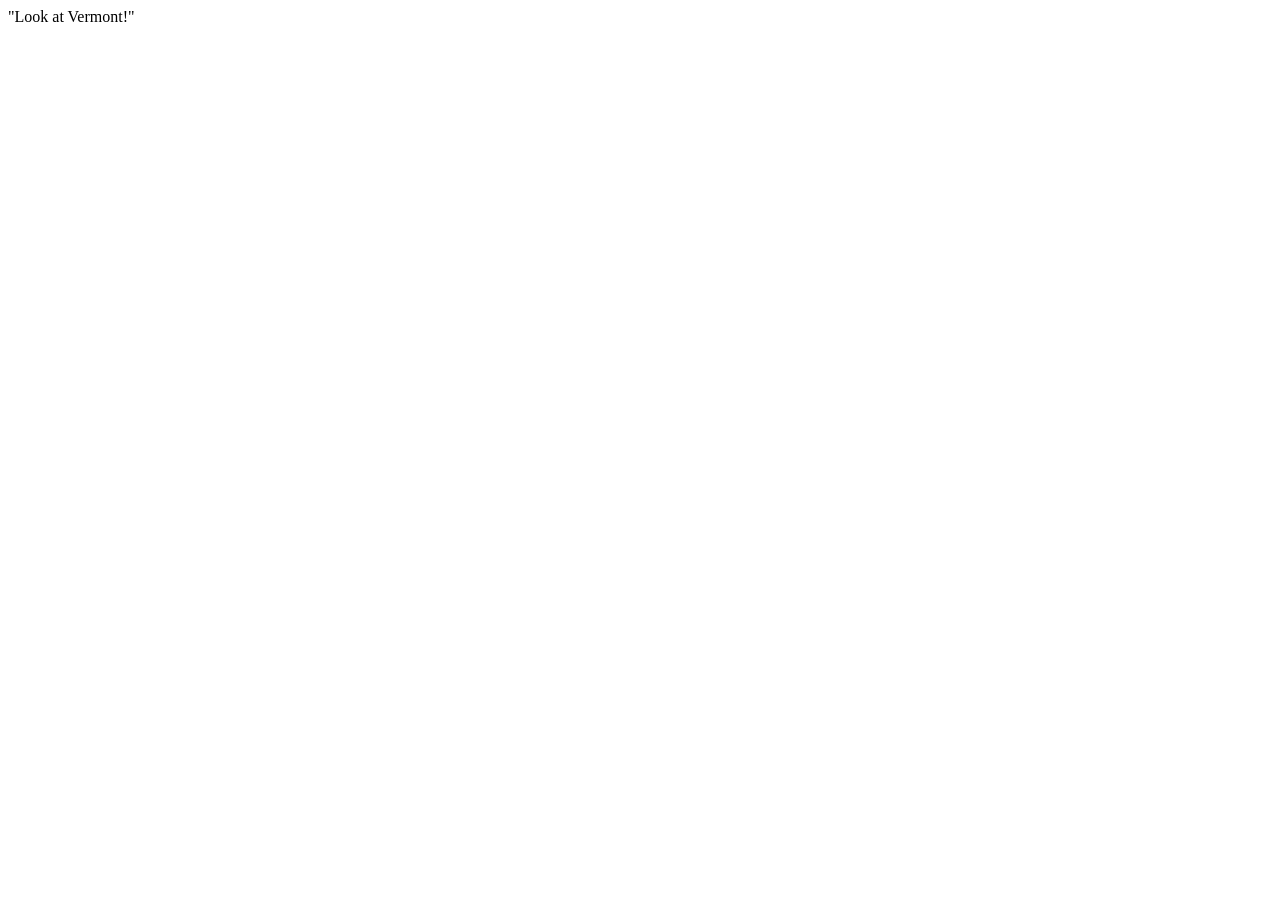
==== site/index.html @ b813f541 "add name, github, header" ====
<!DOCTYPE html>
<html lang="en">
  <head>
    <meta charset="UTF-8">
    <meta name="viewport" content="width=device-width,initial-scale=1">
    <title>Isaiah Clarke|isclarke</title>
    <link href="css/reset.css" rel="stylesheet"><!-- DO NOT EDIT THIS LINE -->
    <link href="css/style.css" rel="stylesheet"><!-- DO NOT EDIT THIS LINE -->
  </head>
  <body>
    <main>
        <header> "Look at Vermont!" </header>
    </main>
  </body>
</html>
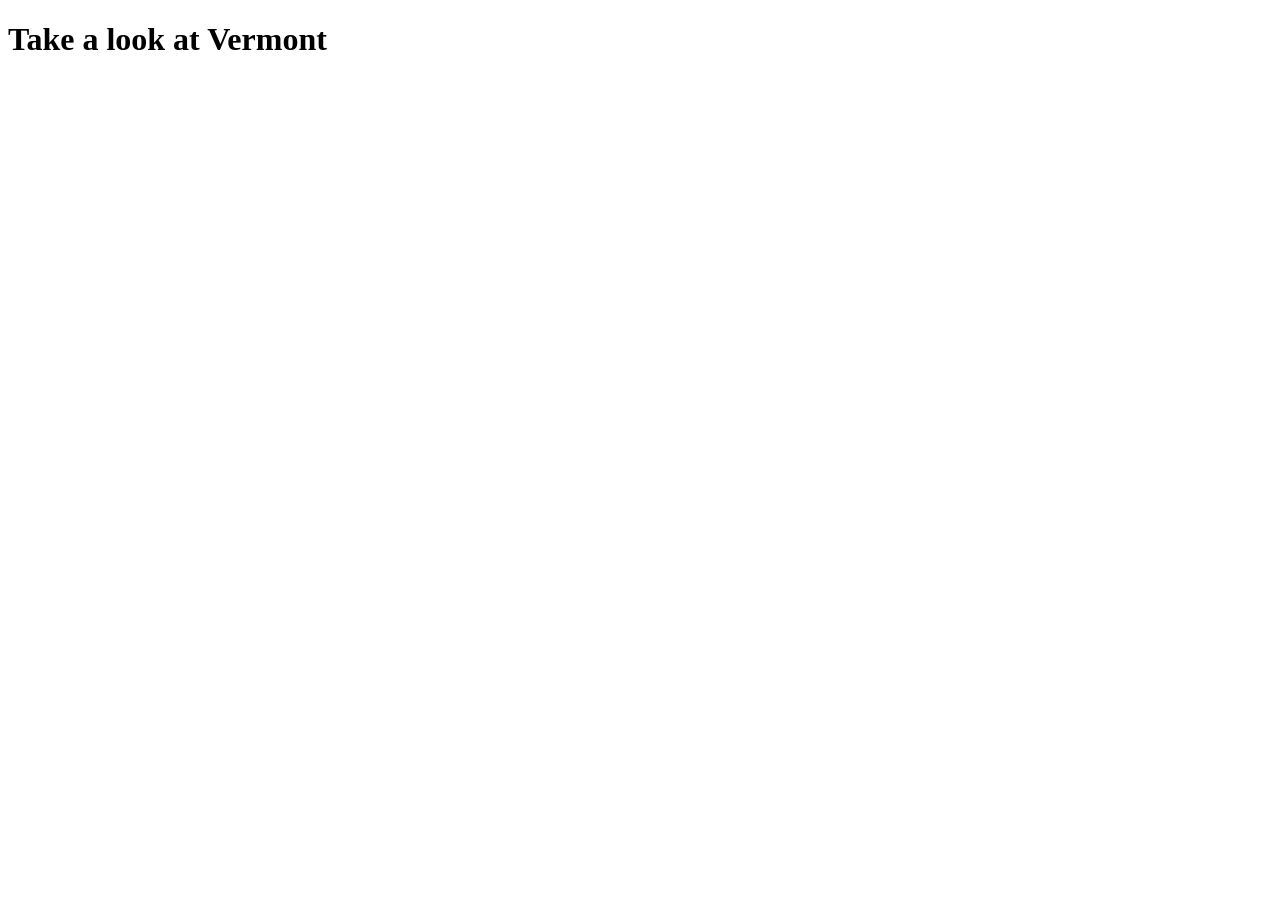
==== commit 9e3d5473: "change code" ====
--- a/site/index.html
+++ b/site/index.html
@@ -8,8 +8,8 @@
     <link href="css/style.css" rel="stylesheet"><!-- DO NOT EDIT THIS LINE -->
   </head>
   <body>
-    <main>
-        <header> "Look at Vermont!" </header>
-    </main>
+    <header>
+      <h1>Take a look at Vermont</h1>
+    </header>
   </body>
 </html>
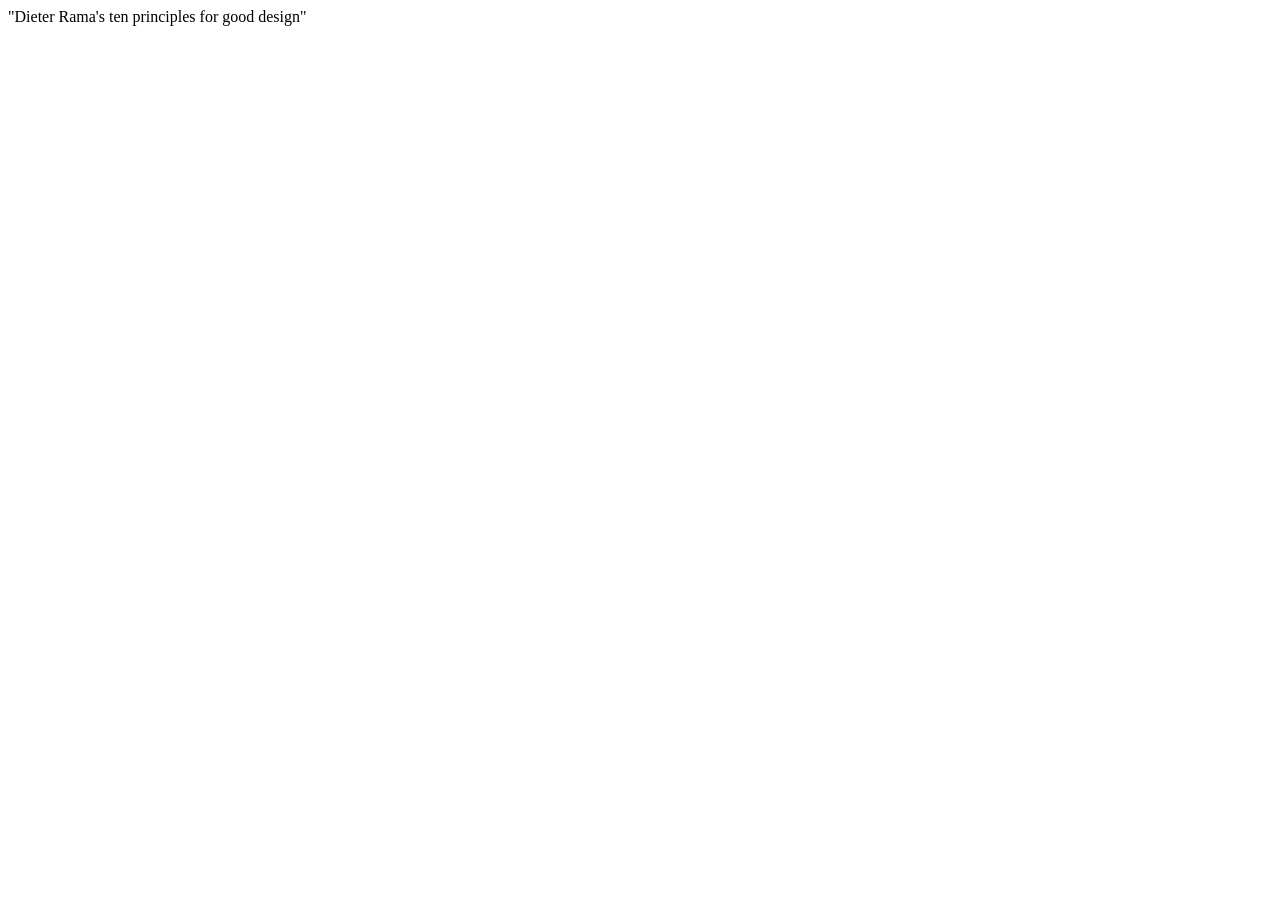
==== commit 9262ec10: "Update index.html" ====
--- a/site/index.html
+++ b/site/index.html
@@ -8,8 +8,6 @@
     <link href="css/style.css" rel="stylesheet"><!-- DO NOT EDIT THIS LINE -->
   </head>
   <body>
-    <header>
-      <h1>Take a look at Vermont</h1>
-    </header>
+    <header>"Dieter Rama's ten principles for good design" </header>
   </body>
 </html>
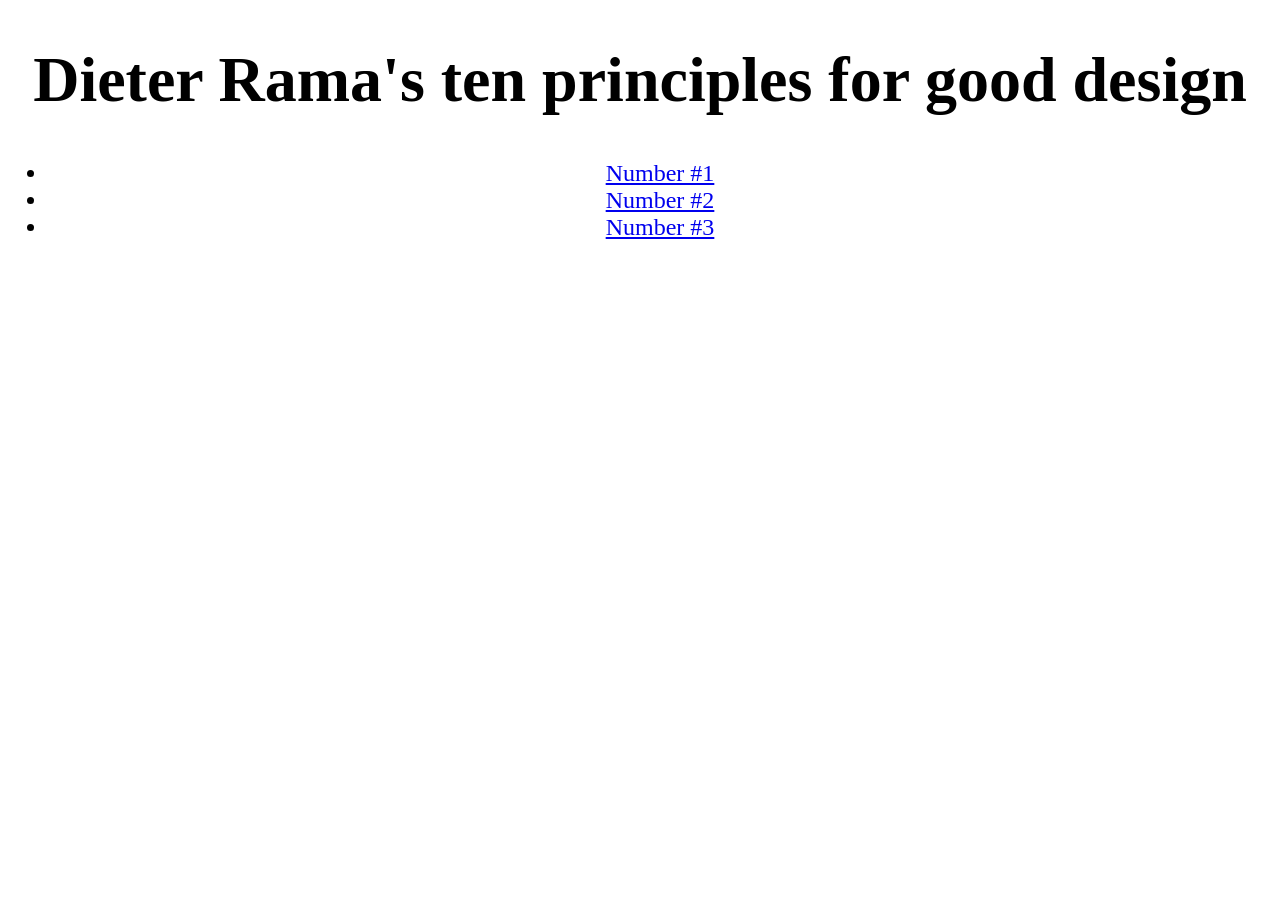
==== commit 658c54ae: "changes" ====
--- a/site/index.html
+++ b/site/index.html
@@ -8,6 +8,16 @@
     <link href="css/style.css" rel="stylesheet"><!-- DO NOT EDIT THIS LINE -->
   </head>
   <body>
-    <header>"Dieter Rama's ten principles for good design" </header>
+    <header>
+      <h1>Dieter Rama's ten principles for good design</h1>
+    </header>
+    <div>
+      <ul>
+        <li><a href="numberone.html">Number #1</a></li>
+        <li><a href="numbertwo.html">Number #2</a></li>
+        <li> <a href="numberthree.html">Number #3</a></li>
+      </ul>
+    </div>
+
   </body>
 </html>
--- a/site/css/style.css
+++ b/site/css/style.css
@@ -0,0 +1,8 @@
+body {
+  text-align: center;
+  font-size: xx-large;
+}
+
+div {
+  font-size: x-large;
+}
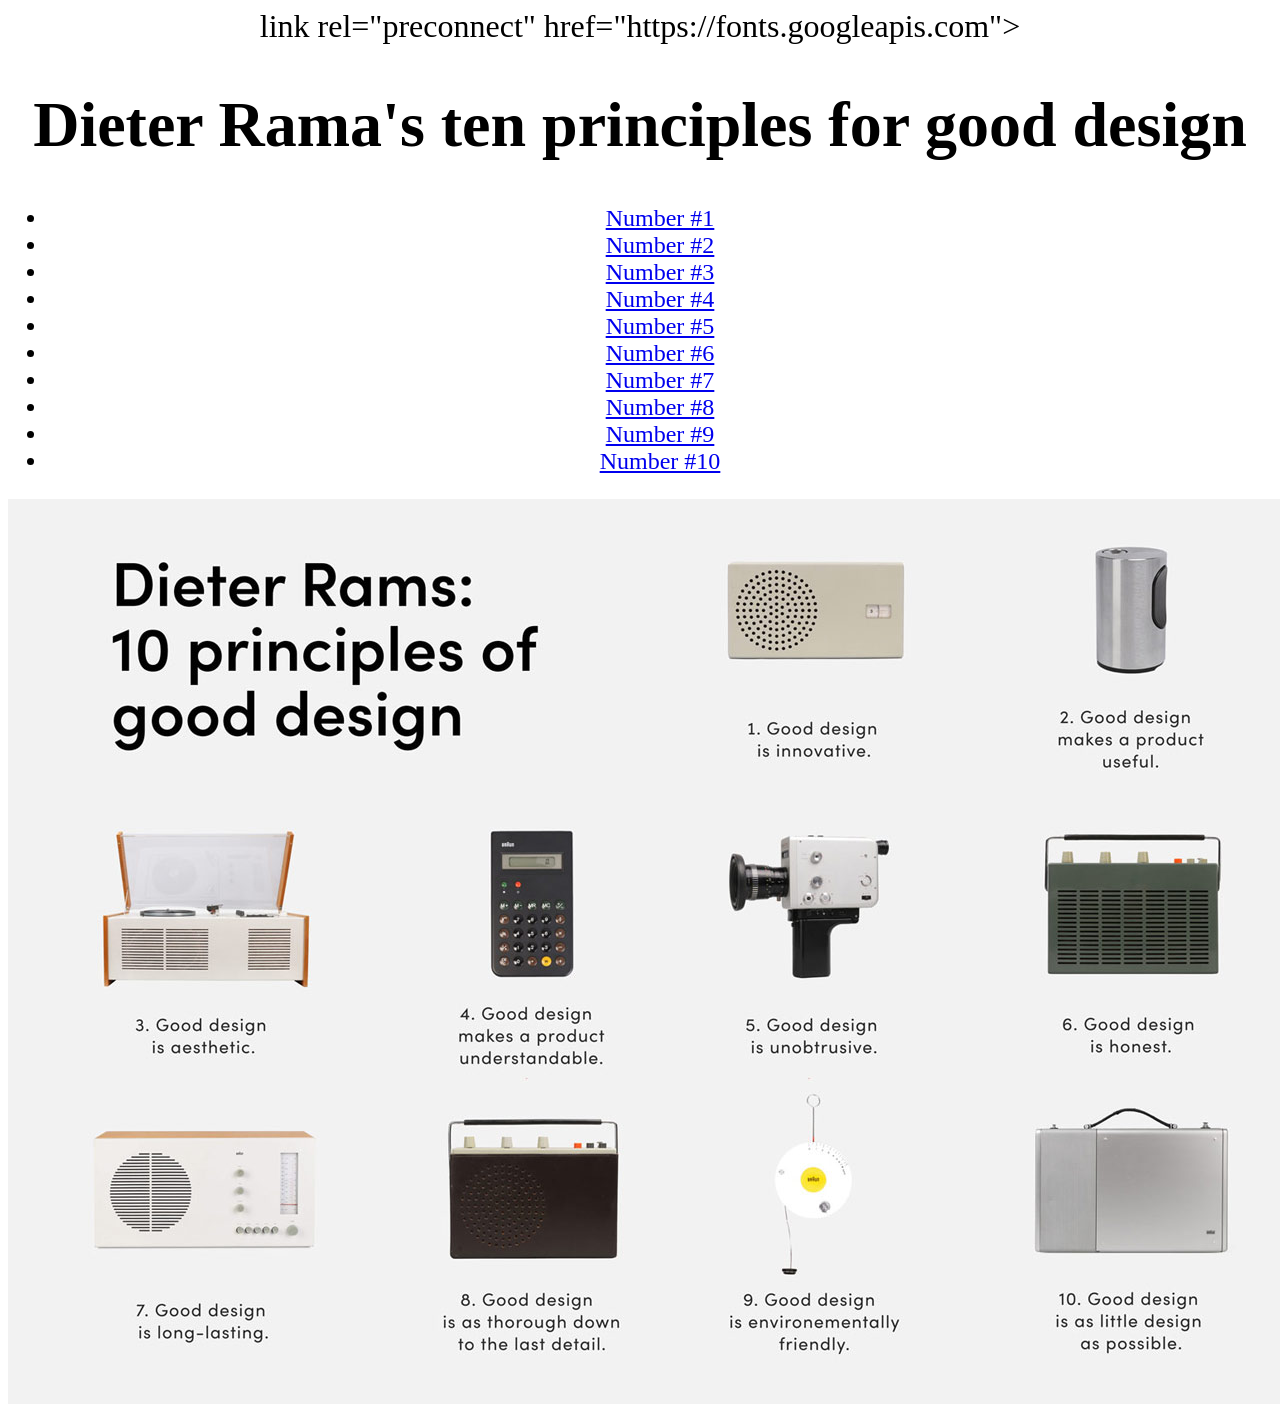
==== commit 136c05cb: "font added" ====
--- a/site/index.html
+++ b/site/index.html
@@ -4,8 +4,11 @@
     <meta charset="UTF-8">
     <meta name="viewport" content="width=device-width,initial-scale=1">
     <title>Isaiah Clarke|isclarke</title>
-    <link href="css/reset.css" rel="stylesheet"><!-- DO NOT EDIT THIS LINE -->
-    <link href="css/style.css" rel="stylesheet"><!-- DO NOT EDIT THIS LINE -->
+    link rel="preconnect" href="https://fonts.googleapis.com">
+  <link rel="preconnect" href="https://fonts.gstatic.com" crossorigin>
+  <link href="https://fonts.googleapis.com/css2?family=Montserrat:ital,wght@0,100..900;1,100..900&display=swap" rel="stylesheet">
+  <link href="css/reset.css" rel="stylesheet"><!-- DO NOT EDIT THIS LINE -->
+  <link href="css/style.css" rel="stylesheet"><!-- DO NOT EDIT THIS LINE -->
   </head>
   <body>
     <header>
@@ -16,8 +19,15 @@
         <li><a href="numberone.html">Number #1</a></li>
         <li><a href="numbertwo.html">Number #2</a></li>
         <li> <a href="numberthree.html">Number #3</a></li>
+        <li> <a href="numberfour.html">Number #4</a></li>
+        <li> <a href="numberfive.html">Number #5</a></li>
+        <li> <a href="numbersix.html">Number #6</a></li>
+        <li> <a href="numberseven.html">Number #7</a></li>
+        <li> <a href="numbereight.html">Number #8</a></li>
+        <li> <a href="numbernine.html">Number #9</a></li>
+        <li> <a href="numberten.html">Number #10</a></li>
       </ul>
     </div>
-
+    <img src="img/dieter img.jpg" alt="Dieter">
   </body>
 </html>
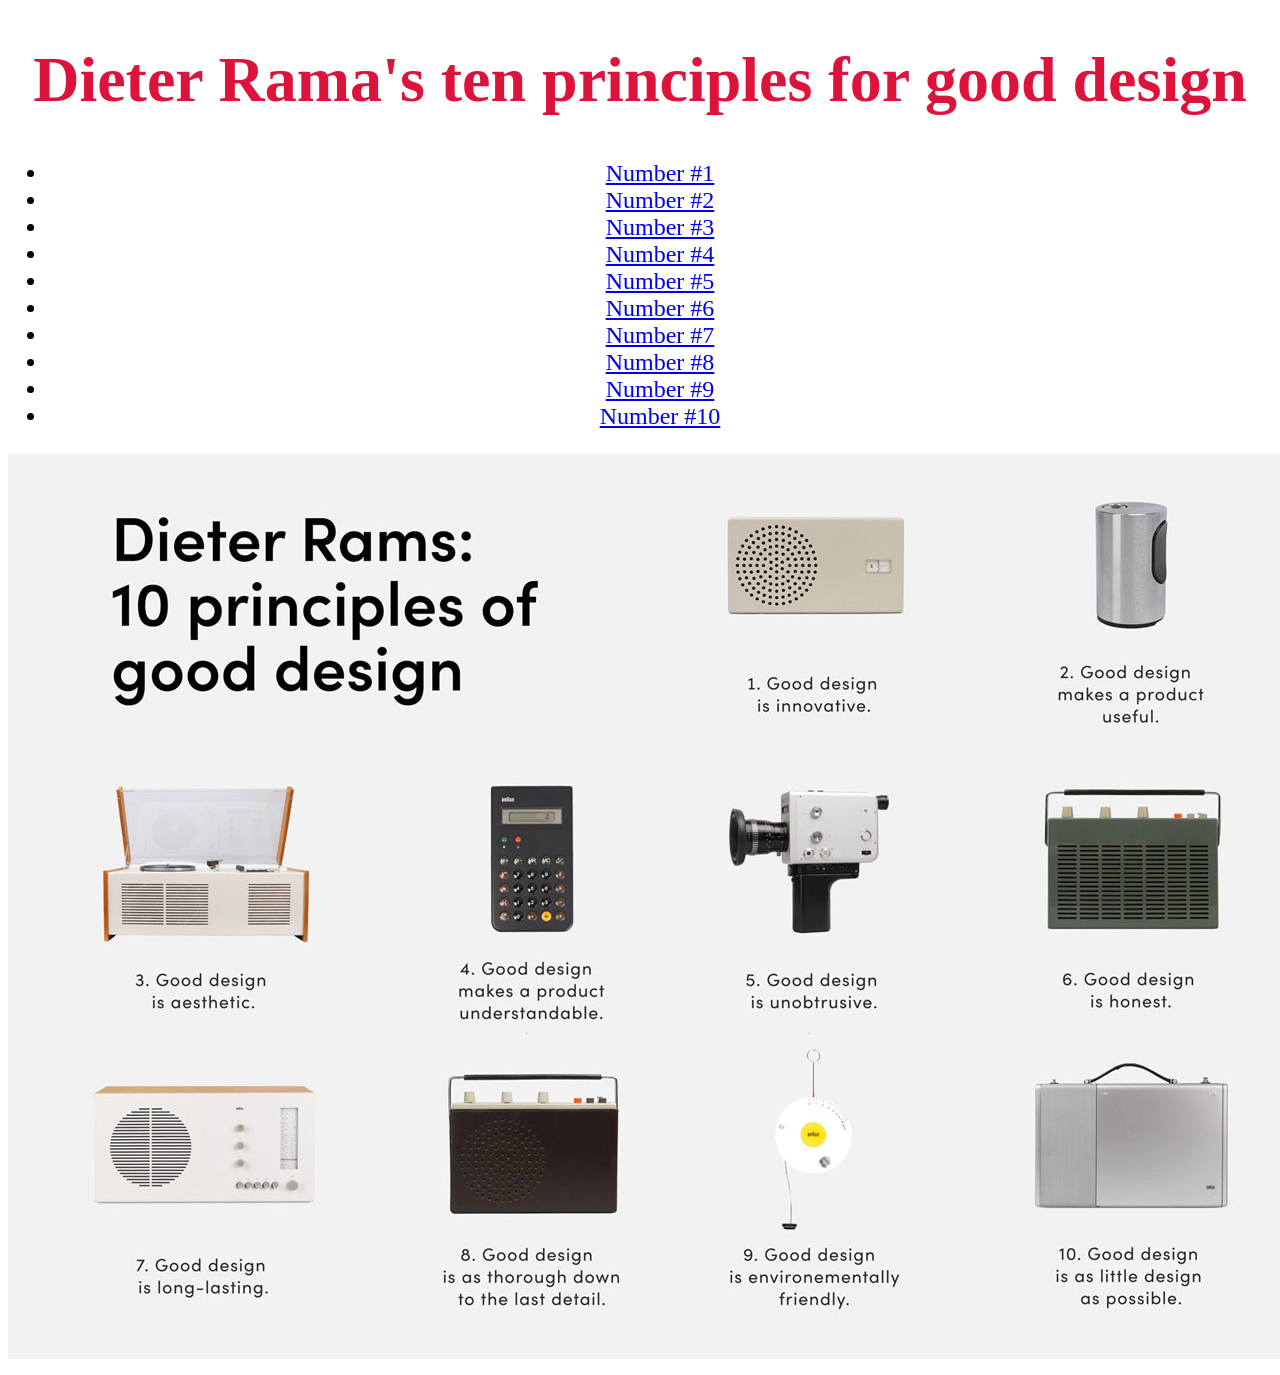
==== commit 52d04124: "changes" ====
--- a/site/index.html
+++ b/site/index.html
@@ -4,11 +4,10 @@
     <meta charset="UTF-8">
     <meta name="viewport" content="width=device-width,initial-scale=1">
     <title>Isaiah Clarke|isclarke</title>
-    link rel="preconnect" href="https://fonts.googleapis.com">
-  <link rel="preconnect" href="https://fonts.gstatic.com" crossorigin>
-  <link href="https://fonts.googleapis.com/css2?family=Montserrat:ital,wght@0,100..900;1,100..900&display=swap" rel="stylesheet">
-  <link href="css/reset.css" rel="stylesheet"><!-- DO NOT EDIT THIS LINE -->
-  <link href="css/style.css" rel="stylesheet"><!-- DO NOT EDIT THIS LINE -->
+    <link rel="preconnect" href="https://fonts.gstatic.com" crossorigin>
+    <link href="https://fonts.googleapis.com/css2?family=Montserrat:ital,wght@0,100..900;1,100..900&display=swap" rel="stylesheet">
+    <link href="css/reset.css" rel="stylesheet"><!-- DO NOT EDIT THIS LINE -->
+    <link href="css/style.css" rel="stylesheet"><!-- DO NOT EDIT THIS LINE -->
   </head>
   <body>
     <header>
--- a/site/css/style.css
+++ b/site/css/style.css
@@ -6,3 +6,13 @@
 div {
   font-size: x-large;
 }
+
+@font-face {
+  font-family:"HeaderFont";
+  src: url("https://fonts.googleapis.com/css2?family=Montserrat:ital,wght@0,100..900;1,100..900&display=swap");
+}
+
+h1 {
+  font-family: "HeaderFont" ;
+  color: crimson;
+}
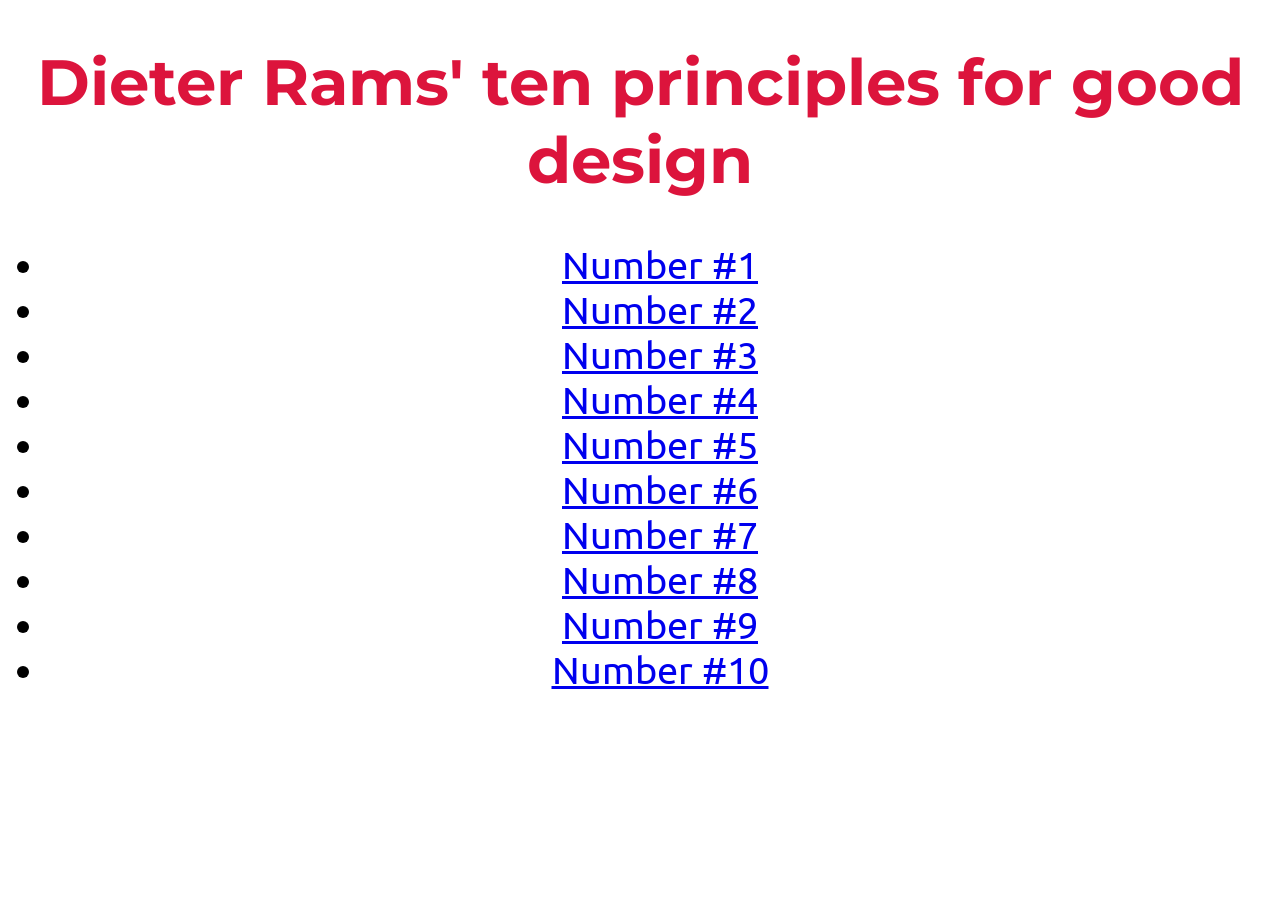
==== commit b3c05af6: "make changes to font css" ====
--- a/site/index.html
+++ b/site/index.html
@@ -6,14 +6,16 @@
     <title>Isaiah Clarke|isclarke</title>
     <link rel="preconnect" href="https://fonts.gstatic.com" crossorigin>
     <link href="https://fonts.googleapis.com/css2?family=Montserrat:ital,wght@0,100..900;1,100..900&display=swap" rel="stylesheet">
+    <link rel="preconnect" href="https://fonts.googleapis.com">
+    <link href="https://fonts.googleapis.com/css2?family=Montserrat:ital,wght@0,100..900;1,100..900&family=Ubuntu:ital,wght@0,300;0,400;0,500;0,700;1,300;1,400;1,500;1,700&display=swap" rel="stylesheet">
     <link href="css/reset.css" rel="stylesheet"><!-- DO NOT EDIT THIS LINE -->
     <link href="css/style.css" rel="stylesheet"><!-- DO NOT EDIT THIS LINE -->
   </head>
   <body>
     <header>
-      <h1>Dieter Rama's ten principles for good design</h1>
+      <h1>Dieter Rams' ten principles for good design</h1>
     </header>
-    <div>
+    <main>
       <ul>
         <li><a href="numberone.html">Number #1</a></li>
         <li><a href="numbertwo.html">Number #2</a></li>
@@ -26,7 +28,6 @@
         <li> <a href="numbernine.html">Number #9</a></li>
         <li> <a href="numberten.html">Number #10</a></li>
       </ul>
-    </div>
-    <img src="img/dieter img.jpg" alt="Dieter">
+    </main>
   </body>
 </html>
--- a/site/css/style.css
+++ b/site/css/style.css
@@ -1,18 +1,42 @@
 body {
+  font-family: Arial, Helvetica, sans-serif;
   text-align: center;
   font-size: xx-large;
 }
 
-div {
-  font-size: x-large;
-}
-
-@font-face {
-  font-family:"HeaderFont";
-  src: url("https://fonts.googleapis.com/css2?family=Montserrat:ital,wght@0,100..900;1,100..900&display=swap");
+ul {
+  font-family: 'Ubuntu', sans-serif;
+  font-size: larger;
 }
 
 h1 {
-  font-family: "HeaderFont" ;
+  font-family: 'Montserrat', sans-serif;
   color: crimson;
 }
+.num-1 {
+  color: brown;
+}
+
+h2 {
+  color: chartreuse;
+}
+
+h3 {
+color: deeppink;
+}
+
+h4 {
+  color: bisque;
+}
+
+h5 {
+  color: cadetblue;
+}
+
+h6 {
+  color: darkcyan;
+}
+
+p {
+  padding-top: 180px;
+}
